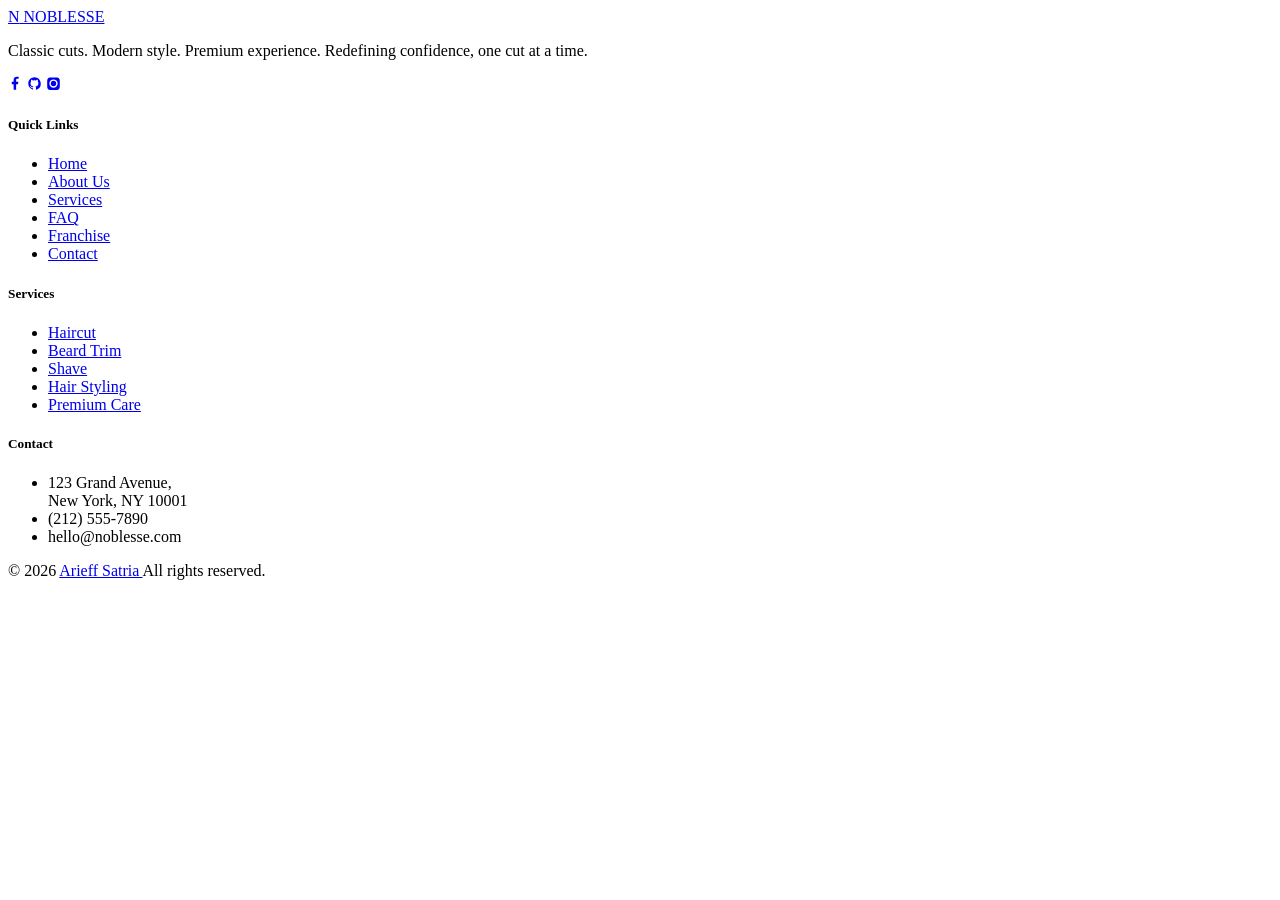
==== components/footer.html @ 95245fbc "first deploy" ====
<!doctype html>
<html>
  <head></head>
  <body>
    <footer>
      <div class="wrap">
        <div class="foot-grid">
          <div class="foot-col">
            <a href="index.html" class="foot-logo"
              ><span class="mark">N</span> NOBLESSE</a
            >
            <p>
              Classic cuts. Modern style. Premium experience. Redefining
              confidence, one cut at a time.
            </p>
            <div class="foot-social">
              <a href="#"
                ><svg
                  width="15"
                  height="15"
                  viewBox="0 0 24 24"
                  fill="currentColor"
                >
                  <path
                    d="M13 22v-9h3l.5-4H13V6.5c0-1.2.4-2 2-2h2V1.1C16.6 1 15.4 1 14.1 1c-3 0-5.1 1.8-5.1 5.2V9H6v4h3v9z"
                  /></svg
              ></a>
              <a href="#"
                ><svg
                  width="15"
                  height="15"
                  viewBox="0 0 24 24"
                  fill="currentColor"
                >
                  <path
                    d="M12 2C6.5 2 2 6.5 2 12c0 4.4 2.9 8.2 6.8 9.5.5.1.7-.2.7-.5v-1.7c-2.8.6-3.4-1.3-3.4-1.3-.4-1.1-1-1.4-1-1.4-.9-.6.1-.6.1-.6 1 .1 1.5 1 1.5 1 .9 1.5 2.3 1.1 2.9.8.1-.7.4-1.1.6-1.4-2.2-.2-4.6-1.1-4.6-5 0-1.1.4-2 1-2.7-.1-.2-.5-1.3.1-2.7 0 0 .8-.3 2.7 1a9.3 9.3 0 015 0c1.9-1.3 2.7-1 2.7-1 .6 1.4.2 2.5.1 2.7.6.7 1 1.6 1 2.7 0 3.9-2.4 4.7-4.6 5 .4.3.7 1 .7 2v3c0 .3.2.6.7.5A10 10 0 0022 12c0-5.5-4.5-10-10-10z"
                  /></svg
              ></a>
              <a href="#"
                ><svg
                  width="15"
                  height="15"
                  viewBox="0 0 24 24"
                  fill="currentColor"
                >
                  <path
                    d="M12 2.2c3.2 0 3.6 0 4.8.1 1.2 0 1.9.2 2.4.4a4.5 4.5 0 012.4 2.4c.2.5.4 1.2.4 2.4.1 1.2.1 1.6.1 4.8s0 3.6-.1 4.8c0 1.2-.2 1.9-.4 2.4a4.5 4.5 0 01-2.4 2.4c-.5.2-1.2.4-2.4.4-1.2.1-1.6.1-4.8.1s-3.6 0-4.8-.1c-1.2 0-1.9-.2-2.4-.4a4.5 4.5 0 01-2.4-2.4c-.2-.5-.4-1.2-.4-2.4-.1-1.2-.1-1.6-.1-4.8s0-3.6.1-4.8c0-1.2.2-1.9.4-2.4a4.5 4.5 0 012.4-2.4c.5-.2 1.2-.4 2.4-.4C8.4 2.2 8.8 2.2 12 2.2zm0 3.2a6.6 6.6 0 100 13.2 6.6 6.6 0 000-13.2zm0 10.9a4.3 4.3 0 110-8.6 4.3 4.3 0 010 8.6zm6.9-11.2a1.5 1.5 0 11-3 0 1.5 1.5 0 013 0z"
                  /></svg
              ></a>
            </div>
          </div>
          <div class="foot-col">
            <h5>Quick Links</h5>
            <ul>
              <li><a href="index.html">Home</a></li>
              <li><a href="about.html">About Us</a></li>
              <li><a href="index.html#services">Services</a></li>
              <li><a href="faq.html">FAQ</a></li>
              <li><a href="franchise.html">Franchise</a></li>
              <li><a href="booking.html">Contact</a></li>
            </ul>
          </div>
          <div class="foot-col">
            <h5>Services</h5>
            <ul>
              <li><a href="#">Haircut</a></li>
              <li><a href="#">Beard Trim</a></li>
              <li><a href="#">Shave</a></li>
              <li><a href="#">Hair Styling</a></li>
              <li><a href="#">Premium Care</a></li>
            </ul>
          </div>
          <div class="foot-col">
            <h5>Contact</h5>
            <ul>
              <li>123 Grand Avenue,<br />New York, NY 10001</li>
              <li>(212) 555-7890</li>
              <li>hello@noblesse.com</li>
            </ul>
          </div>
        </div>
        <div class="foot-bottom">
          © 2026 
          <a href="https://arieffsatria.vercel.app/" target="_blank">
            Arieff Satria
          </a> All rights reserved.
        </div>
      </div>
    </footer>
  </body>
</html>
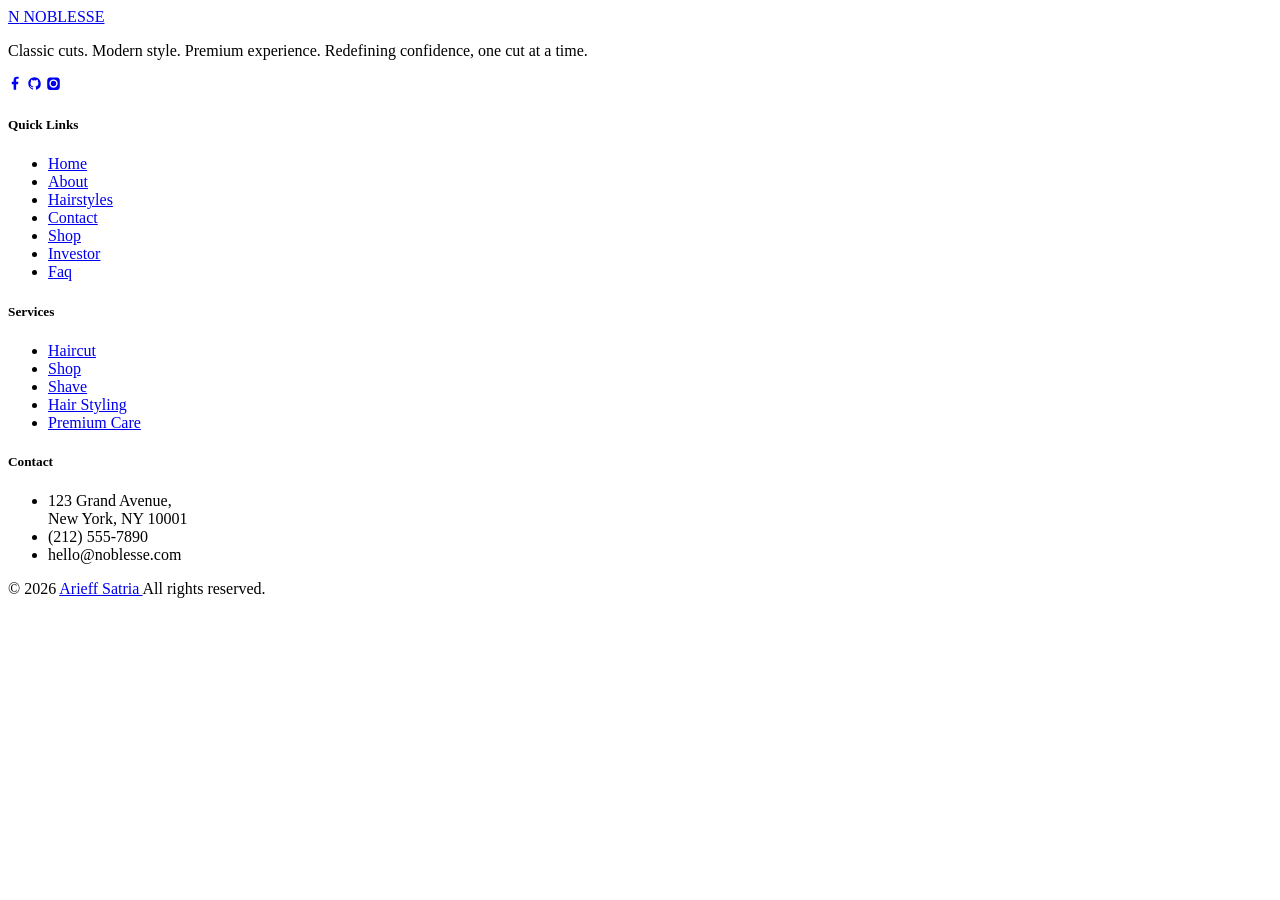
==== commit cd463e42: "update navbar" ====
--- a/components/footer.html
+++ b/components/footer.html
@@ -52,21 +52,22 @@
           <div class="foot-col">
             <h5>Quick Links</h5>
             <ul>
-              <li><a href="index.html">Home</a></li>
-              <li><a href="about.html">About Us</a></li>
-              <li><a href="index.html#services">Services</a></li>
-              <li><a href="faq.html">FAQ</a></li>
-              <li><a href="franchise.html">Franchise</a></li>
-              <li><a href="booking.html">Contact</a></li>
+              <li><a href="/">Home</a></li>
+              <li><a href="/about">About</a></li>
+              <li><a href="/hairstyle">Hairstyles</a></li>
+              <li><a href="/contact">Contact</a></li>
+              <li><a href="/shop">Shop</a></li>
+              <li><a href="/investor">Investor</a></li>
+              <li><a href="/faq">Faq</a></li>
             </ul>
           </div>
           <div class="foot-col">
             <h5>Services</h5>
             <ul>
-              <li><a href="#">Haircut</a></li>
-              <li><a href="#">Beard Trim</a></li>
+              <li><a href="/hairstyle">Haircut</a></li>
+              <li><a href="/shop">Shop</a></li>
               <li><a href="#">Shave</a></li>
-              <li><a href="#">Hair Styling</a></li>
+              <li><a href="/hairstyle">Hair Styling</a></li>
               <li><a href="#">Premium Care</a></li>
             </ul>
           </div>
